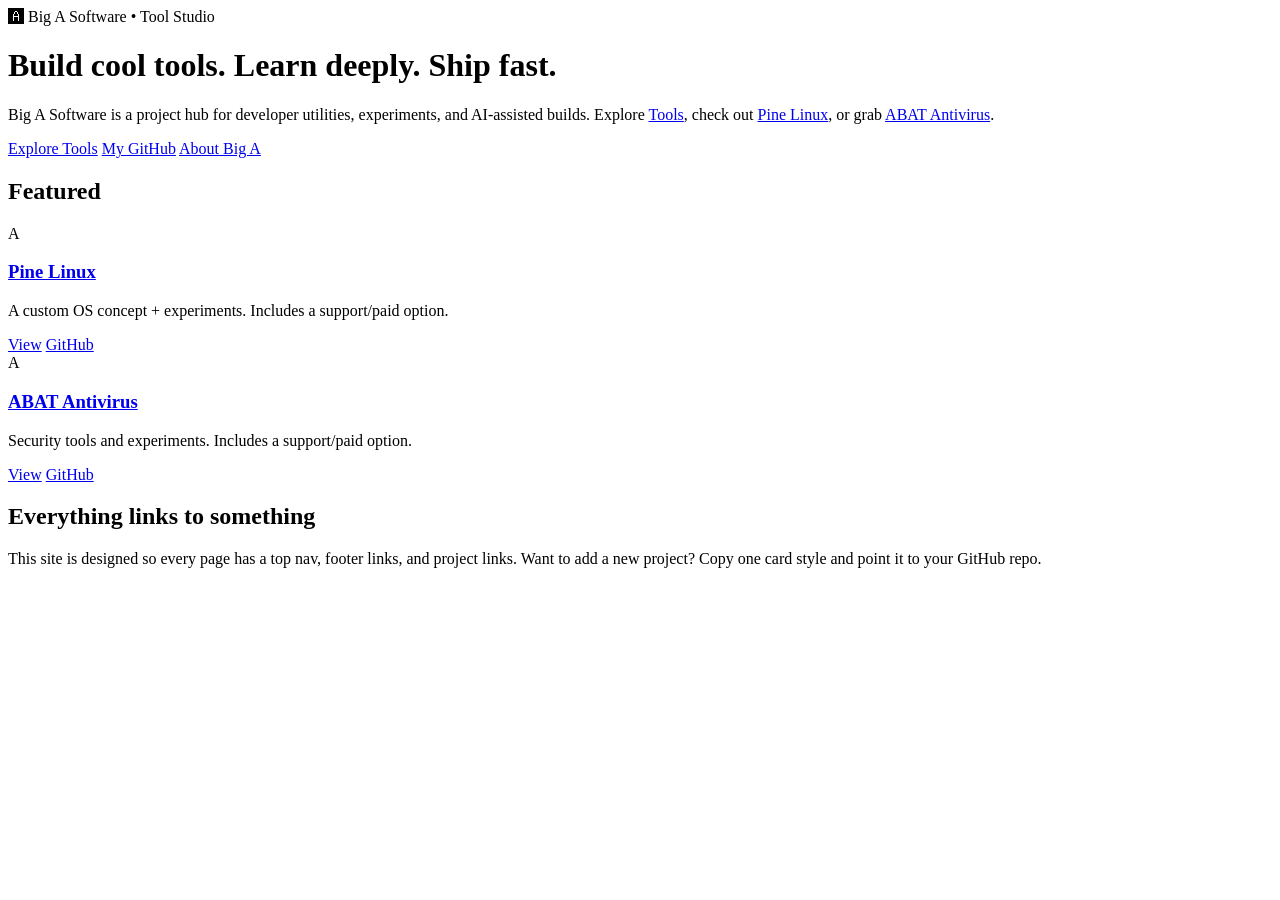
==== index.html @ fc76b11a "Update GitHub link to Big-A-Software" ====
<!DOCTYPE html>
<html lang="en">
<head>
  <meta charset="UTF-8" />
  <meta name="viewport" content="width=device-width, initial-scale=1.0" />
  <title>Big A Software</title>
  <meta name="description" content="Big A Software builds tools, experiments, and AI-assisted projects." />
  <link rel="icon" type="image/svg+xml" href="favicon.svg" />
  <link rel="stylesheet" href="style.css" />
</head>
<body>

<div id="header-slot"></div>

<div class="container">
  <div class="hero">
    <div class="badge">🅰 Big A Software • Tool Studio</div>
    <h1>Build cool tools. Learn deeply. Ship fast.</h1>
    <p>
      Big A Software is a project hub for developer utilities, experiments, and AI-assisted builds.
      Explore <a href="tools.html">Tools</a>, check out <a href="pine-linux.html">Pine Linux</a>,
      or grab <a href="abat-antivirus.html">ABAT Antivirus</a>.
    </p>

    <div class="actions">
      <a class="btn btn-primary" href="tools.html">Explore Tools</a>
      <a class="btn" href="https://github.com/Big-A-Software" target="_blank" rel="noopener">My GitHub</a>
      <a class="btn" href="about.html">About Big A</a>
    </div>
  </div>

  <h2>Featured</h2>
  <div class="grid">
    <div class="card">
      <div class="icon">A</div>
      <h3><a href="pine-linux.html">Pine Linux</a></h3>
      <p>A custom OS concept + experiments. Includes a support/paid option.</p>
      <div class="actions">
        <a class="btn btn-primary" href="pine-linux.html">View</a>
        <a class="btn" href="https://github.com/Big-A-Software" target="_blank" rel="noopener">GitHub</a>
      </div>
    </div>

    <div class="card">
      <div class="icon">A</div>
      <h3><a href="abat-antivirus.html">ABAT Antivirus</a></h3>
      <p>Security tools and experiments. Includes a support/paid option.</p>
      <div class="actions">
        <a class="btn btn-primary" href="abat-antivirus.html">View</a>
        <a class="btn" href="https://github.com/Big-A-Software" target="_blank" rel="noopener">GitHub</a>
      </div>
    </div>
  </div>

  <div class="panel">
    <h2>Everything links to something</h2>
    <p class="small">
      This site is designed so every page has a top nav, footer links, and project links.
      Want to add a new project? Copy one card style and point it to your GitHub repo.
    </p>
  </div>
</div>

<div id="footer-slot"></div>

<script src="script.js"></script>
</body>
</html>
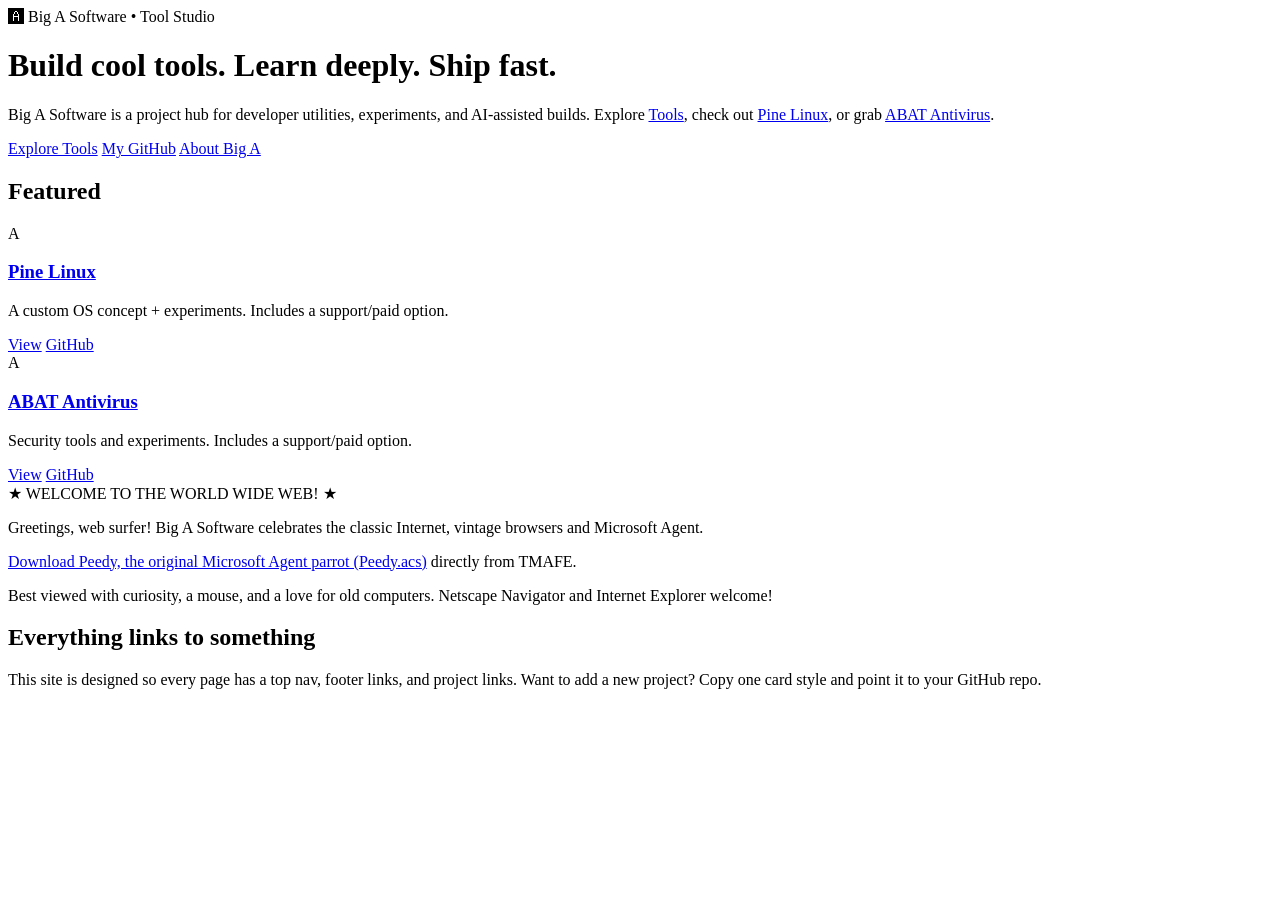
==== commit 829fd7d6: "Add retro web details and Peedy TMAFE download to index.html" ====
--- a/index.html
+++ b/index.html
@@ -52,6 +52,13 @@
     </div>
   </div>
 
+  <div class="retro-panel" aria-label="Classic web corner">
+    <div class="retro-title">★ WELCOME TO THE WORLD WIDE WEB! ★</div>
+    <p>Greetings, web surfer! Big A Software celebrates the classic Internet, vintage browsers and Microsoft Agent.</p>
+    <p><a href="https://tmafe.com/classic-ms-agents/Peedy.acs">Download Peedy, the original Microsoft Agent parrot (Peedy.acs)</a> directly from TMAFE.</p>
+    <p class="retro-note">Best viewed with curiosity, a mouse, and a love for old computers. Netscape Navigator and Internet Explorer welcome!</p>
+  </div>
+
   <div class="panel">
     <h2>Everything links to something</h2>
     <p class="small">
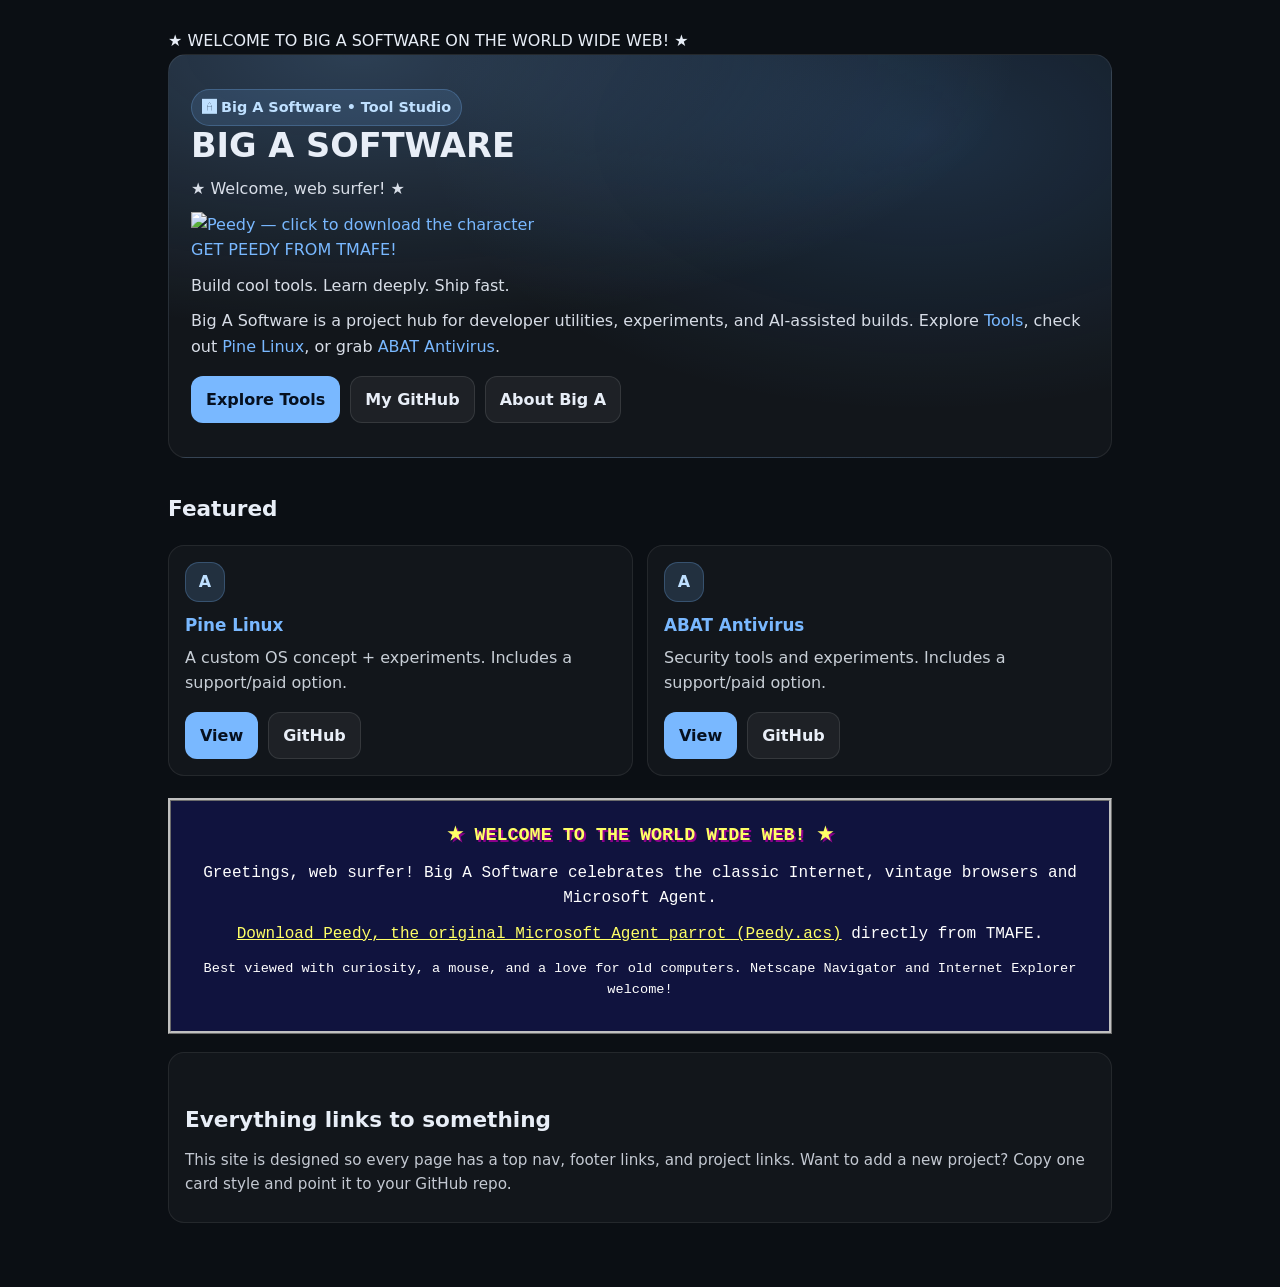
==== commit 01a21a7f: "Apply full retro web design to index.html" ====
--- a/index.html
+++ b/index.html
@@ -13,9 +13,13 @@
 <div id="header-slot"></div>
 
 <div class="container">
+  <div class="old-web-banner">★ WELCOME TO BIG A SOFTWARE ON THE WORLD WIDE WEB! ★</div>
   <div class="hero">
     <div class="badge">🅰 Big A Software • Tool Studio</div>
-    <h1>Build cool tools. Learn deeply. Ship fast.</h1>
+    <h1>BIG A SOFTWARE</h1>
+    <p class="retro-intro">★ Welcome, web surfer! ★</p>
+    <p class="hero-peedy"><a href="https://tmafe.com/classic-ms-agents/Peedy.acs"><img src="https://agentpedia.tmafe.com/images/4/48/Btn_peedy.gif" alt="Peedy — click to download the character"></a><br><a href="https://tmafe.com/classic-ms-agents/Peedy.acs">GET PEEDY FROM TMAFE!</a></p>
+    <p>Build cool tools. Learn deeply. Ship fast.</p>
     <p>
       Big A Software is a project hub for developer utilities, experiments, and AI-assisted builds.
       Explore <a href="tools.html">Tools</a>, check out <a href="pine-linux.html">Pine Linux</a>,
--- a/style.css
+++ b/style.css
@@ -0,0 +1,247 @@
+* { box-sizing: border-box; }
+html, body { margin: 0; padding: 0; }
+body {
+  font-family: system-ui, -apple-system, Segoe UI, Roboto, Arial, sans-serif;
+  background: #0b0f14;
+  color: #e8eef7;
+  line-height: 1.6;
+}
+
+/* Links */
+a { color: #79b8ff; text-decoration: none; }
+a:hover { text-decoration: underline; }
+
+/* Layout */
+.container {
+  max-width: 980px;
+  margin: 0 auto;
+  padding: 28px 18px 64px;
+}
+
+/* Nav */
+.nav {
+  position: sticky;
+  top: 0;
+  z-index: 10;
+  display: flex;
+  align-items: center;
+  justify-content: space-between;
+  gap: 16px;
+  padding: 14px 18px;
+  background: rgba(10, 14, 20, 0.92);
+  backdrop-filter: blur(10px);
+  border-bottom: 1px solid rgba(255,255,255,0.08);
+}
+
+.logo {
+  display: inline-flex;
+  align-items: center;
+  gap: 10px;
+  font-weight: 800;
+  color: #e8eef7;
+  text-decoration: none;
+}
+.logo-mark {
+  width: 34px;
+  height: 34px;
+  display: inline-flex;
+  align-items: center;
+  justify-content: center;
+  border-radius: 10px;
+  background: linear-gradient(135deg, #79b8ff, #4ea1ff);
+  color: #06101f;
+  font-weight: 900;
+}
+.logo-text { letter-spacing: 0.2px; }
+
+.nav-links {
+  display: flex;
+  flex-wrap: wrap;
+  gap: 12px;
+  justify-content: center;
+}
+.nav-links a {
+  padding: 6px 10px;
+  border-radius: 10px;
+  background: rgba(255,255,255,0.04);
+}
+.nav-links a:hover {
+  background: rgba(255,255,255,0.08);
+  text-decoration: none;
+}
+
+.nav-cta {
+  padding: 8px 12px;
+  border-radius: 12px;
+  background: #79b8ff;
+  color: #06101f;
+  font-weight: 800;
+}
+.nav-cta:hover { text-decoration: none; filter: brightness(1.05); }
+
+/* Hero */
+.hero {
+  padding: 34px 22px;
+  border-radius: 18px;
+  background: radial-gradient(1200px 500px at 20% 0%, rgba(121,184,255,0.25), transparent 55%),
+              radial-gradient(900px 500px at 80% 20%, rgba(78,161,255,0.18), transparent 55%),
+              rgba(255,255,255,0.03);
+  border: 1px solid rgba(255,255,255,0.08);
+}
+
+h1 { margin: 0 0 10px; font-size: 2.1rem; line-height: 1.2; }
+h2 { margin: 34px 0 10px; font-size: 1.35rem; }
+p { margin: 10px 0; color: rgba(232,238,247,0.92); }
+
+.badge {
+  display: inline-flex;
+  align-items: center;
+  gap: 8px;
+  padding: 6px 10px;
+  border-radius: 999px;
+  background: rgba(121,184,255,0.14);
+  border: 1px solid rgba(121,184,255,0.25);
+  color: #bfe0ff;
+  font-weight: 700;
+  font-size: 0.9rem;
+}
+
+.actions { display: flex; flex-wrap: wrap; gap: 10px; margin-top: 16px; }
+.btn {
+  display: inline-flex;
+  align-items: center;
+  justify-content: center;
+  gap: 8px;
+  padding: 10px 14px;
+  border-radius: 12px;
+  border: 1px solid rgba(255,255,255,0.10);
+  background: rgba(255,255,255,0.05);
+  color: #e8eef7;
+  font-weight: 800;
+  cursor: pointer;
+}
+.btn:hover { text-decoration: none; background: rgba(255,255,255,0.09); }
+.btn-primary {
+  background: #79b8ff;
+  color: #06101f;
+  border-color: transparent;
+}
+.btn-primary:hover { filter: brightness(1.05); }
+.btn-danger {
+  background: rgba(255,80,80,0.12);
+  border-color: rgba(255,80,80,0.25);
+  color: #ffd0d0;
+}
+
+/* Cards */
+.grid {
+  display: grid;
+  grid-template-columns: repeat(12, 1fr);
+  gap: 14px;
+  margin-top: 18px;
+}
+
+.card {
+  grid-column: span 6;
+  padding: 16px;
+  border-radius: 16px;
+  background: rgba(255,255,255,0.03);
+  border: 1px solid rgba(255,255,255,0.08);
+}
+.card h3 { margin: 0 0 6px; font-size: 1.05rem; }
+.card p { margin: 0 0 12px; color: rgba(232,238,247,0.85); }
+
+.card .icon {
+  width: 40px;
+  height: 40px;
+  border-radius: 14px;
+  display: inline-flex;
+  align-items: center;
+  justify-content: center;
+  background: rgba(121,184,255,0.16);
+  border: 1px solid rgba(121,184,255,0.25);
+  font-weight: 900;
+  margin-bottom: 10px;
+  color: #bfe0ff;
+}
+
+@media (max-width: 820px) {
+  .card { grid-column: span 12; }
+  .nav { align-items: flex-start; flex-direction: column; }
+  .nav-links { justify-content: flex-start; }
+}
+
+/* Footer */
+.footer {
+  margin-top: 60px;
+  padding: 30px 18px;
+  border-top: 1px solid rgba(255,255,255,0.08);
+  background: rgba(255,255,255,0.02);
+}
+.footer-inner {
+  max-width: 980px;
+  margin: 0 auto;
+  display: grid;
+  grid-template-columns: repeat(12, 1fr);
+  gap: 16px;
+}
+.footer-col { grid-column: span 3; }
+.footer-title { font-weight: 900; margin-bottom: 8px; }
+.footer-sub { opacity: 0.85; margin-bottom: 10px; }
+.footer-links { display: flex; flex-direction: column; gap: 8px; }
+.footer-bottom {
+  max-width: 980px;
+  margin: 18px auto 0;
+  padding-top: 14px;
+  border-top: 1px solid rgba(255,255,255,0.08);
+  display: flex;
+  flex-wrap: wrap;
+  gap: 10px;
+  align-items: center;
+  opacity: 0.9;
+}
+.footer-bottom .dot { opacity: 0.5; }
+
+@media (max-width: 820px) {
+  .footer-col { grid-column: span 12; }
+}
+
+/* Content boxes */
+.panel {
+  margin-top: 18px;
+  padding: 16px;
+  border-radius: 16px;
+  background: rgba(255,255,255,0.03);
+  border: 1px solid rgba(255,255,255,0.08);
+}
+
+/* “Everything linked” helper */
+.small { font-size: 0.95rem; opacity: 0.9; }
+code, pre { background: rgba(0,0,0,0.25); padding: 2px 6px; border-radius: 8px; }
+
+/* Nostalgic 1990s-style web details; core site design preserved. */
+.retro-panel, .retro-web-footer {
+  font-family: "Courier New", Courier, monospace;
+  text-align: center;
+  border: 3px ridge #c0c0c0;
+  background: #10133e;
+  color: #fefefe;
+  padding: 20px 14px;
+  margin: 22px auto 0;
+}
+.retro-panel p, .retro-web-footer p { color: #fff; }
+.retro-panel a, .retro-web-footer a:not(.retro-peedy-link) { color: #ffff66; text-decoration: underline; }
+.retro-title { color: #ffff66; font-weight: 900; font-size: 1.15rem; text-shadow: 2px 2px #8b008b; }
+.retro-note { font-size: .85rem; }
+.retro-web-footer { max-width: 980px; }
+.retro-browser-badges { display: flex; justify-content: center; align-items: center; gap: 12px; flex-wrap: wrap; margin: 16px 0; }
+.retro-browser-badge { width: 110px; min-height: 42px; border: 3px outset #ddd; display: inline-flex; align-items: center; justify-content: center; gap: 3px; background: #fff; color: #111; font-family: Arial, sans-serif; font-size: 24px; font-weight: bold; line-height: 1; }
+.netscape-badge { background: #003b67; color: white; }
+.netscape-badge small { display: block; font-size: 9px; width: 39px; }
+.netscape-badge strong { font-size: 14px; color: #ffef46; }
+.ie-badge b { color: #168dc5; font-size: 34px; font-style: italic; }
+.ie-badge span { font-size: 12px; text-align: left; }
+.retro-parrot-caption { font-weight: bold; }
+.retro-peedy-link { display: inline-block; padding: 4px; }
+.retro-peedy-link img { max-width: 100%; height: auto; image-rendering: auto; }
+.retro-peedy-link:focus-visible { outline: 3px dashed #ffff66; }
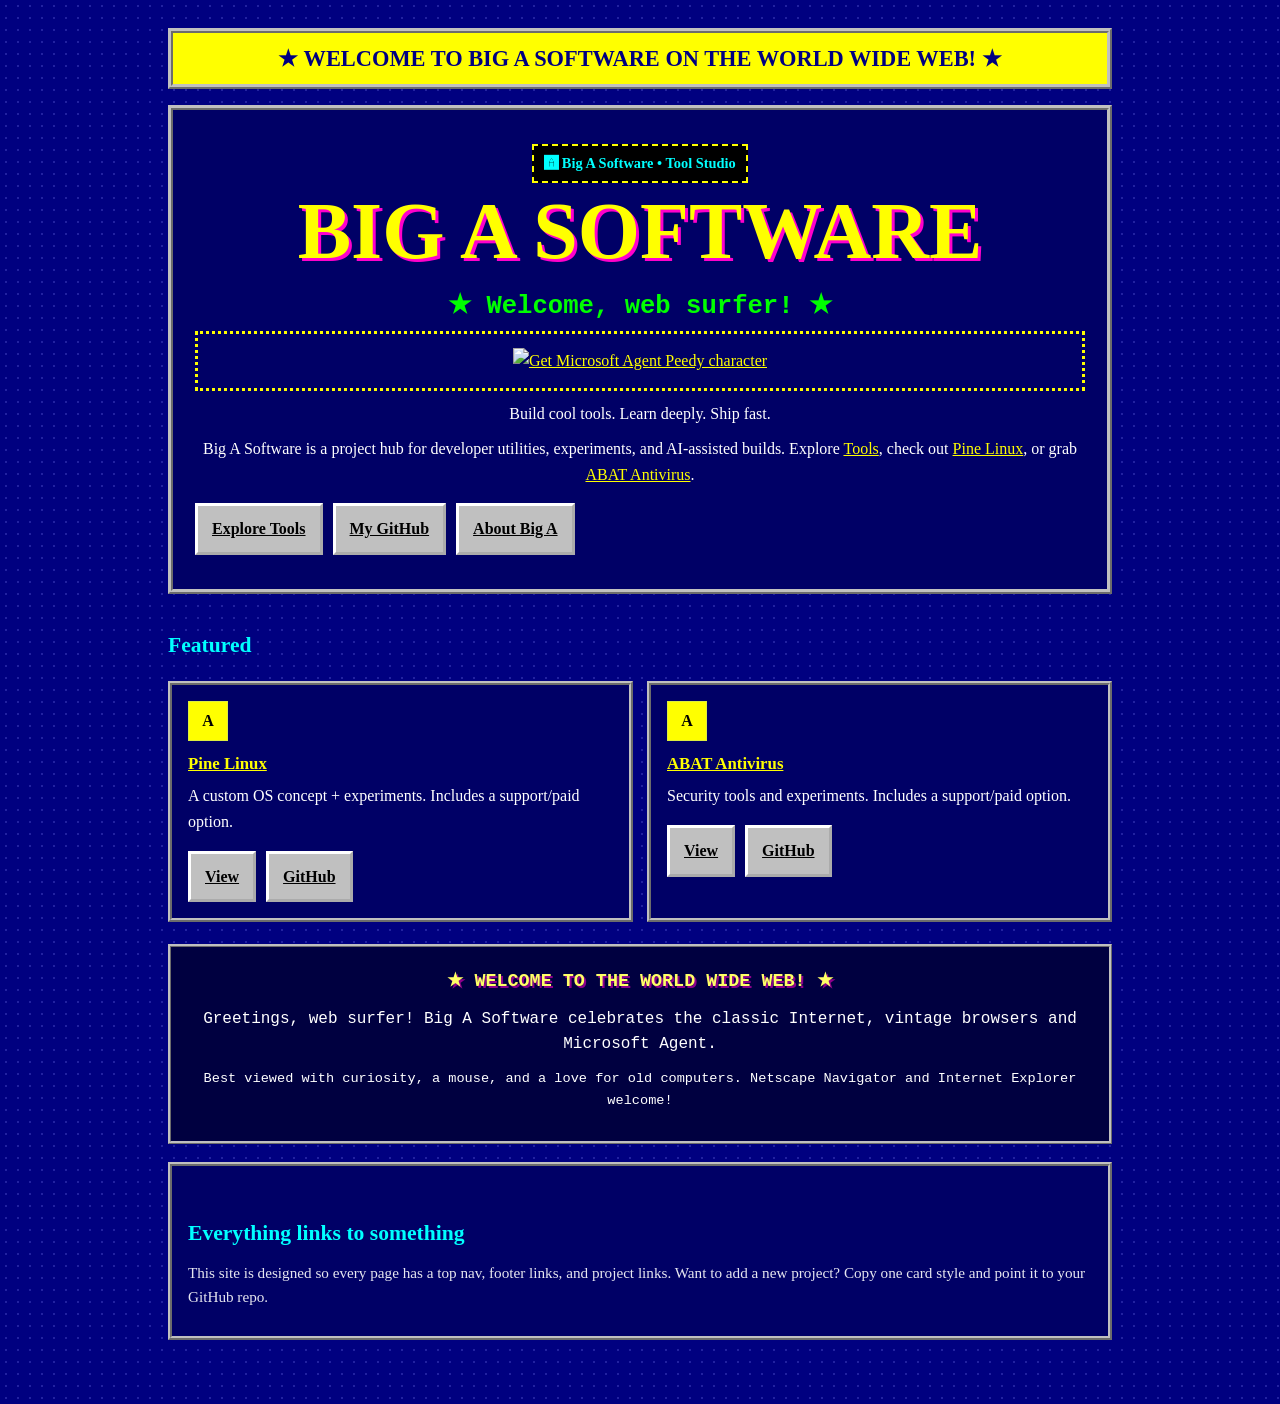
==== commit 1a16d5b7: "Restore original font and simplify Peedy graphic on index.html" ====
--- a/index.html
+++ b/index.html
@@ -18,7 +18,7 @@
     <div class="badge">🅰 Big A Software • Tool Studio</div>
     <h1>BIG A SOFTWARE</h1>
     <p class="retro-intro">★ Welcome, web surfer! ★</p>
-    <p class="hero-peedy"><a href="https://tmafe.com/classic-ms-agents/Peedy.acs"><img src="https://agentpedia.tmafe.com/images/4/48/Btn_peedy.gif" alt="Peedy — click to download the character"></a><br><a href="https://tmafe.com/classic-ms-agents/Peedy.acs">GET PEEDY FROM TMAFE!</a></p>
+    <p class="hero-peedy"><a href="https://tmafe.com/classic-ms-agents/Peedy.acs" aria-label="Get Microsoft Agent Peedy character"><img src="https://agentpedia.tmafe.com/images/4/48/Btn_peedy.gif" alt="Get Microsoft Agent Peedy character" loading="eager" referrerpolicy="no-referrer"></a></p>
     <p>Build cool tools. Learn deeply. Ship fast.</p>
     <p>
       Big A Software is a project hub for developer utilities, experiments, and AI-assisted builds.
@@ -59,7 +59,7 @@
   <div class="retro-panel" aria-label="Classic web corner">
     <div class="retro-title">★ WELCOME TO THE WORLD WIDE WEB! ★</div>
     <p>Greetings, web surfer! Big A Software celebrates the classic Internet, vintage browsers and Microsoft Agent.</p>
-    <p><a href="https://tmafe.com/classic-ms-agents/Peedy.acs">Download Peedy, the original Microsoft Agent parrot (Peedy.acs)</a> directly from TMAFE.</p>
+    
     <p class="retro-note">Best viewed with curiosity, a mouse, and a love for old computers. Netscape Navigator and Internet Explorer welcome!</p>
   </div>
 
--- a/style.css
+++ b/style.css
@@ -245,3 +245,23 @@
 .retro-peedy-link { display: inline-block; padding: 4px; }
 .retro-peedy-link img { max-width: 100%; height: auto; image-rendering: auto; }
 .retro-peedy-link:focus-visible { outline: 3px dashed #ffff66; }
+
+/* Complete classic World Wide Web makeover */
+body{background:#000080;color:#fff;font-family:"Times New Roman",serif;background-image:radial-gradient(#2222a0 1px,transparent 1px);background-size:12px 12px}
+a{color:#ffff00;text-decoration:underline}a:visited{color:#ff99ff}p{color:#fff}
+h1{font-family:Georgia,serif;font-size:clamp(3rem,7vw,5rem);color:#ffff00;text-align:center;text-shadow:3px 3px #ff00cc}
+h2{color:#00ffff;font-family:Georgia,serif}
+.nav{position:static;background:#000050;border-bottom:5px ridge silver;backdrop-filter:none}
+.logo{color:white}.logo-mark{border-radius:0;background:#ffff00;color:#000}
+.nav-links a{border:2px outset #ccc;border-radius:0;background:#0000aa;color:#ffff00}
+.nav-cta,.btn,.btn-primary{border-radius:0;background:#c0c0c0;color:#000;border:3px outset white}
+.old-web-banner{padding:12px;margin-bottom:16px;text-align:center;border:5px ridge silver;background:#ffff00;color:#000080;font:bold 1.4rem Georgia,serif}
+.hero{background:#000066;border:5px ridge silver;border-radius:0;text-align:center}
+.hero .badge{border-radius:0;background:#000;color:#00ffff;border:2px dashed yellow}
+.hero p{color:white}.retro-intro{color:#00ff00!important;font:bold 1.6rem "Courier New",monospace}
+.hero-peedy{display:block;padding:14px;border:3px dotted yellow}
+.hero-peedy img{width:176px;max-width:100%;height:auto;image-rendering:auto}
+.card,.panel{background:#000066;border:4px ridge silver;border-radius:0}
+.card p,.card h3{color:white}.card .icon{border-radius:0;background:#ffff00;color:#000}
+.footer{background:#000050;border-top:5px ridge silver}
+.retro-panel,.retro-web-footer{background:#000040}
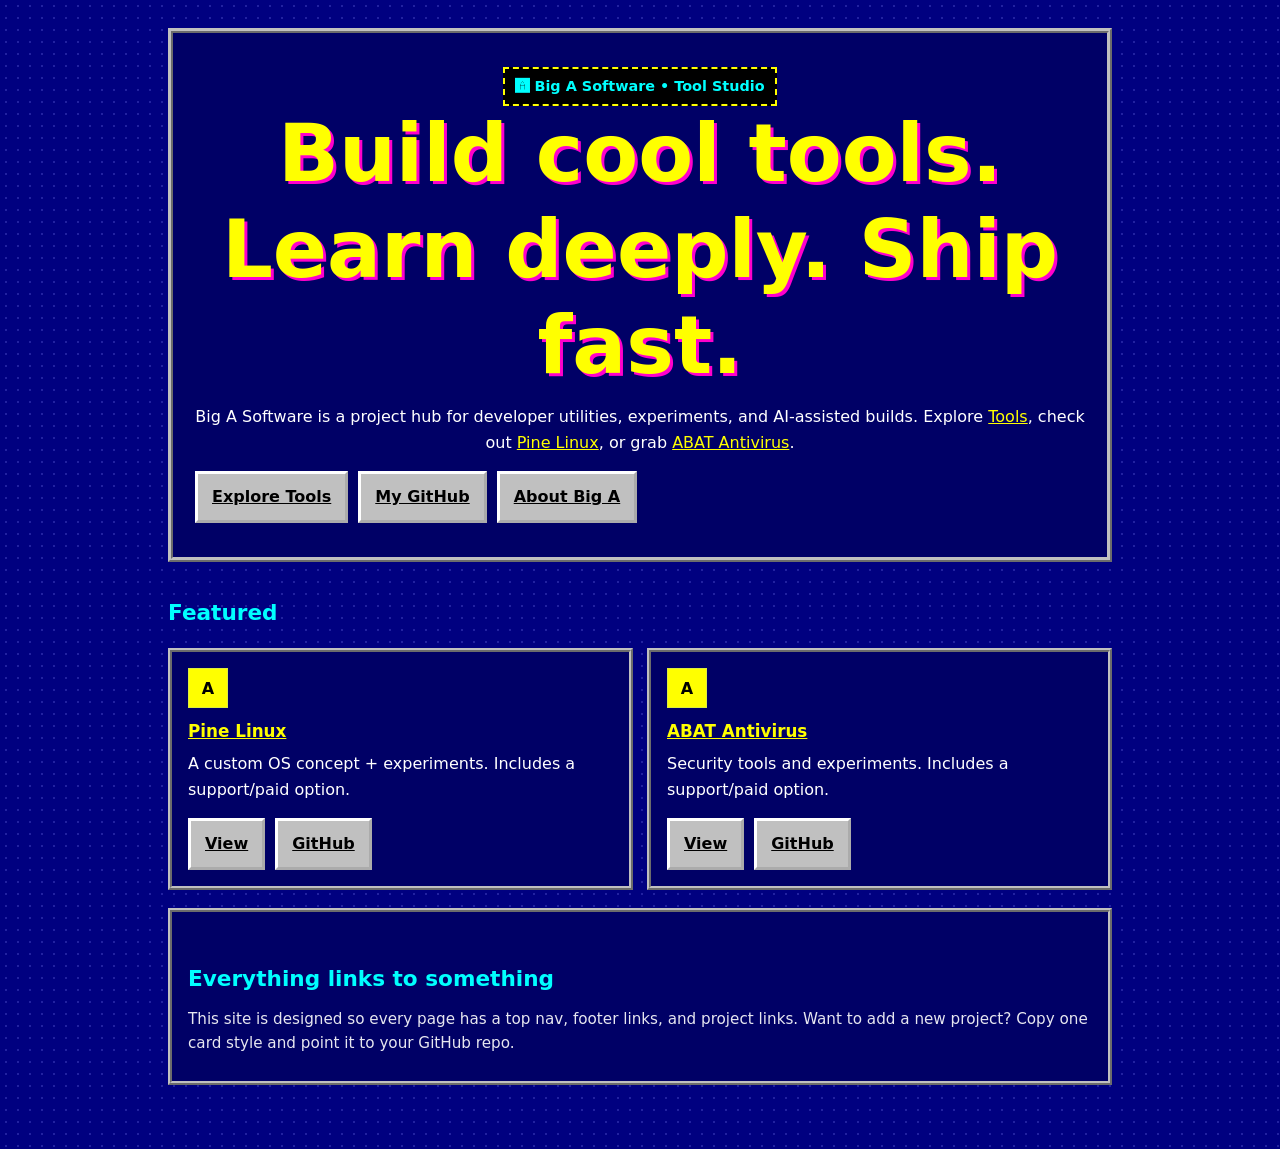
==== commit 018c876e: "Restore original website index.html from pre-retro backup" ====
--- a/index.html
+++ b/index.html
@@ -13,13 +13,9 @@
 <div id="header-slot"></div>
 
 <div class="container">
-  <div class="old-web-banner">★ WELCOME TO BIG A SOFTWARE ON THE WORLD WIDE WEB! ★</div>
   <div class="hero">
     <div class="badge">🅰 Big A Software • Tool Studio</div>
-    <h1>BIG A SOFTWARE</h1>
-    <p class="retro-intro">★ Welcome, web surfer! ★</p>
-    <p class="hero-peedy"><a href="https://tmafe.com/classic-ms-agents/Peedy.acs" aria-label="Get Microsoft Agent Peedy character"><img src="https://agentpedia.tmafe.com/images/4/48/Btn_peedy.gif" alt="Get Microsoft Agent Peedy character" loading="eager" referrerpolicy="no-referrer"></a></p>
-    <p>Build cool tools. Learn deeply. Ship fast.</p>
+    <h1>Build cool tools. Learn deeply. Ship fast.</h1>
     <p>
       Big A Software is a project hub for developer utilities, experiments, and AI-assisted builds.
       Explore <a href="tools.html">Tools</a>, check out <a href="pine-linux.html">Pine Linux</a>,
@@ -56,13 +52,6 @@
     </div>
   </div>
 
-  <div class="retro-panel" aria-label="Classic web corner">
-    <div class="retro-title">★ WELCOME TO THE WORLD WIDE WEB! ★</div>
-    <p>Greetings, web surfer! Big A Software celebrates the classic Internet, vintage browsers and Microsoft Agent.</p>
-    
-    <p class="retro-note">Best viewed with curiosity, a mouse, and a love for old computers. Netscape Navigator and Internet Explorer welcome!</p>
-  </div>
-
   <div class="panel">
     <h2>Everything links to something</h2>
     <p class="small">
--- a/style.css
+++ b/style.css
@@ -265,3 +265,6 @@
 .card p,.card h3{color:white}.card .icon{border-radius:0;background:#ffff00;color:#000}
 .footer{background:#000050;border-top:5px ridge silver}
 .retro-panel,.retro-web-footer{background:#000040}
+
+/* Restore original Big A Software font across the redesigned site. */
+body,h1,h2,h3,.logo,.old-web-banner,.retro-intro,.retro-panel,.retro-web-footer,.retro-browser-badge{font-family:system-ui,-apple-system,"Segoe UI",Roboto,Arial,sans-serif}
